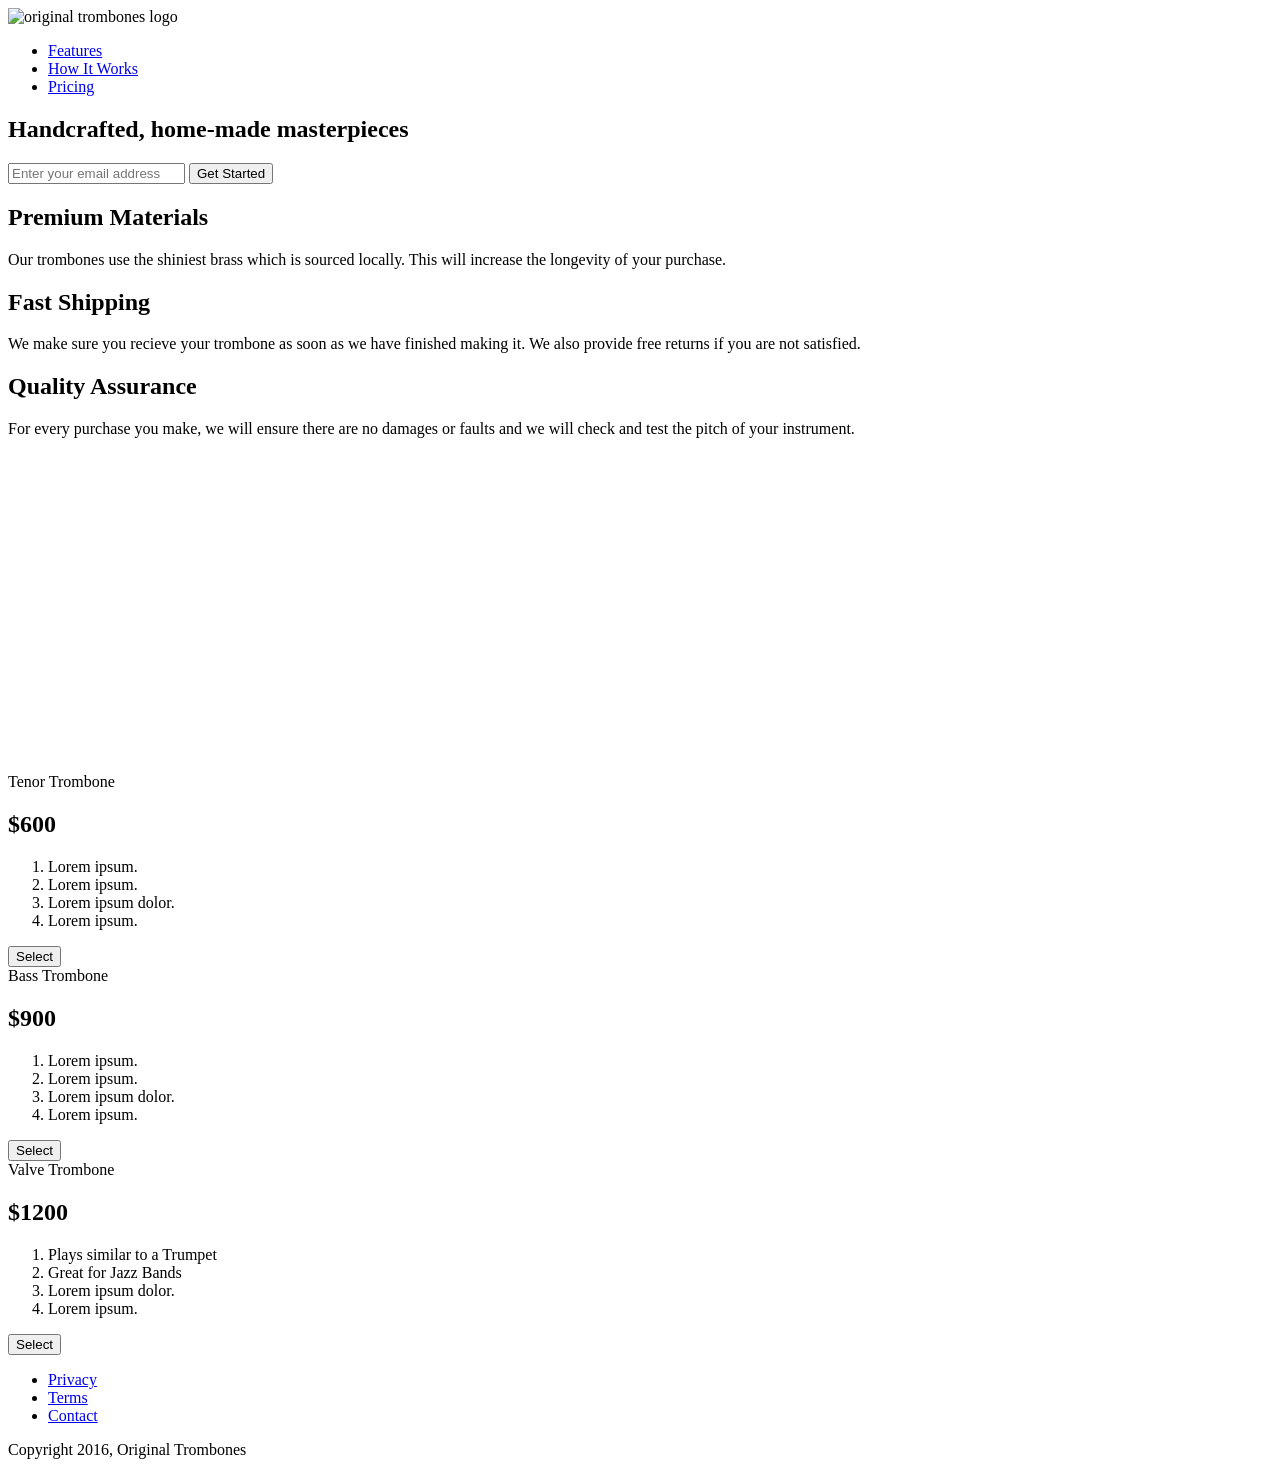
==== product_landing_page.html @ c8ff0e42 "On branch main  Your branch is up to date with 'origin/main'.  Changes to be committed: 	new file:  " ====
<!DOCTYPE html>
<html>
  <head>
    <link rel="stylesheet" href="styles.css" />
    <link 
    rel="stylesheet" 
    href="https://cdnjs.cloudflare.com/ajax/libs/font-awesome/6.6.0/css/fontawesome.min.css" 
    integrity="sha512-B46MVOJpI6RBsdcU307elYeStF2JKT87SsHZfRSkjVi4/iZ3912zXi45X5/CBr/GbCyLx6M1GQtTKYRd52Jxgw==" 
    crossorigin="anonymous" 
    referrerpolicy="no-referrer" />
  </head>
  <body>
    <div id="page-wrapper">
      <header id="header">
        <div class="logo">
          <img
            id="header-img"
            src="https://cdn.freecodecamp.org/testable-projects-fcc/images/product-landing-page-logo.png"
            alt="original trombones logo"
          />
        </div>

        <nav id="nav-bar">
          <ul>
            <li><a class="nav-link" href="#features">Features</a></li>
            <li><a class="nav-link" href="#how-it-works">How It Works</a></li>
            <li><a class="nav-link" href="#pricing">Pricing</a></li>
          </ul>
        </nav>
      </header>

      <div class="container"></div>

      <section id="hero">
        <h2>Handcrafted, home-made masterpieces</h2>
        <form id="form" action="https://www.freecodecamp.com/email-submit">
          <input
            name="email"
            id="email"
            type="email"
            placeholder="Enter your email address"
            required
          />
          <input id="submit" type="submit" value="Get Started" class="btn" />
        </form>
      </section>

      <div class="container">
        <section id="features">
          <div class="grid">
            <div class="icon"><i class="fa fa-3x fa-fire"></i></div>
            <div class="desc">
              <h2>Premium Materials</h2>
              <p>
                Our trombones use the shiniest brass which is sourced locally.
                This will increase the longevity of your purchase.
              </p>
            </div>
          </div>
          <div class="grid">
            <div class="icon"><i class="fa fa-3x fa-truck"></i></div>
            <div class="desc">
              <h2>Fast Shipping</h2>
              <p>
                We make sure you recieve your trombone as soon as we have
                finished making it. We also provide free returns if you are not
                satisfied.
              </p>
            </div>
          </div>
          <div class="grid">
            <div class="icon">
              <i class="fa fa-3x fa-battery-full" aria-hidden="true"></i>
            </div>
            <div class="desc">
              <h2>Quality Assurance</h2>
              <p>
                For every purchase you make, we will ensure there are no damages
                or faults and we will check and test the pitch of your
                instrument.
              </p>
            </div>
          </div>
        </section>
        <section id="how-it-works">
          <iframe
            id="video"
            height="315"
            src="https://www.youtube-nocookie.com/embed/y8Yv4pnO7qc?rel=0&amp;controls=0&amp;showinfo=0"
            frameborder="0"
            allowfullscreen
          ></iframe>
        </section>
        <section id="pricing">
          <div class="product" id="tenor">
            <div class="level">Tenor Trombone</div>
            <h2>$600</h2>
            <ol>
              <li>Lorem ipsum.</li>
              <li>Lorem ipsum.</li>
              <li>Lorem ipsum dolor.</li>
              <li>Lorem ipsum.</li>
            </ol>
            <button class="btn">Select</button>
          </div>
          <div class="product" id="bass">
            <div class="level">Bass Trombone</div>
            <h2>$900</h2>
            <ol>
              <li>Lorem ipsum.</li>
              <li>Lorem ipsum.</li>
              <li>Lorem ipsum dolor.</li>
              <li>Lorem ipsum.</li>
            </ol>
            <button class="btn">Select</button>
          </div>
          <div class="product" id="valve">
            <div class="level">Valve Trombone</div>
            <h2>$1200</h2>
            <ol>
              <li>Plays similar to a Trumpet</li>
              <li>Great for Jazz Bands</li>
              <li>Lorem ipsum dolor.</li>
              <li>Lorem ipsum.</li>
            </ol>
            <button class="btn">Select</button>
          </div>
        </section>
        <footer>
          <ul>
            <li><a href="#">Privacy</a></li>
            <li><a href="#">Terms</a></li>
            <li><a href="#">Contact</a></li>
          </ul>
          <span>Copyright 2016, Original Trombones</span>
        </footer>
      </div>
    </div>
  </body>
</html>
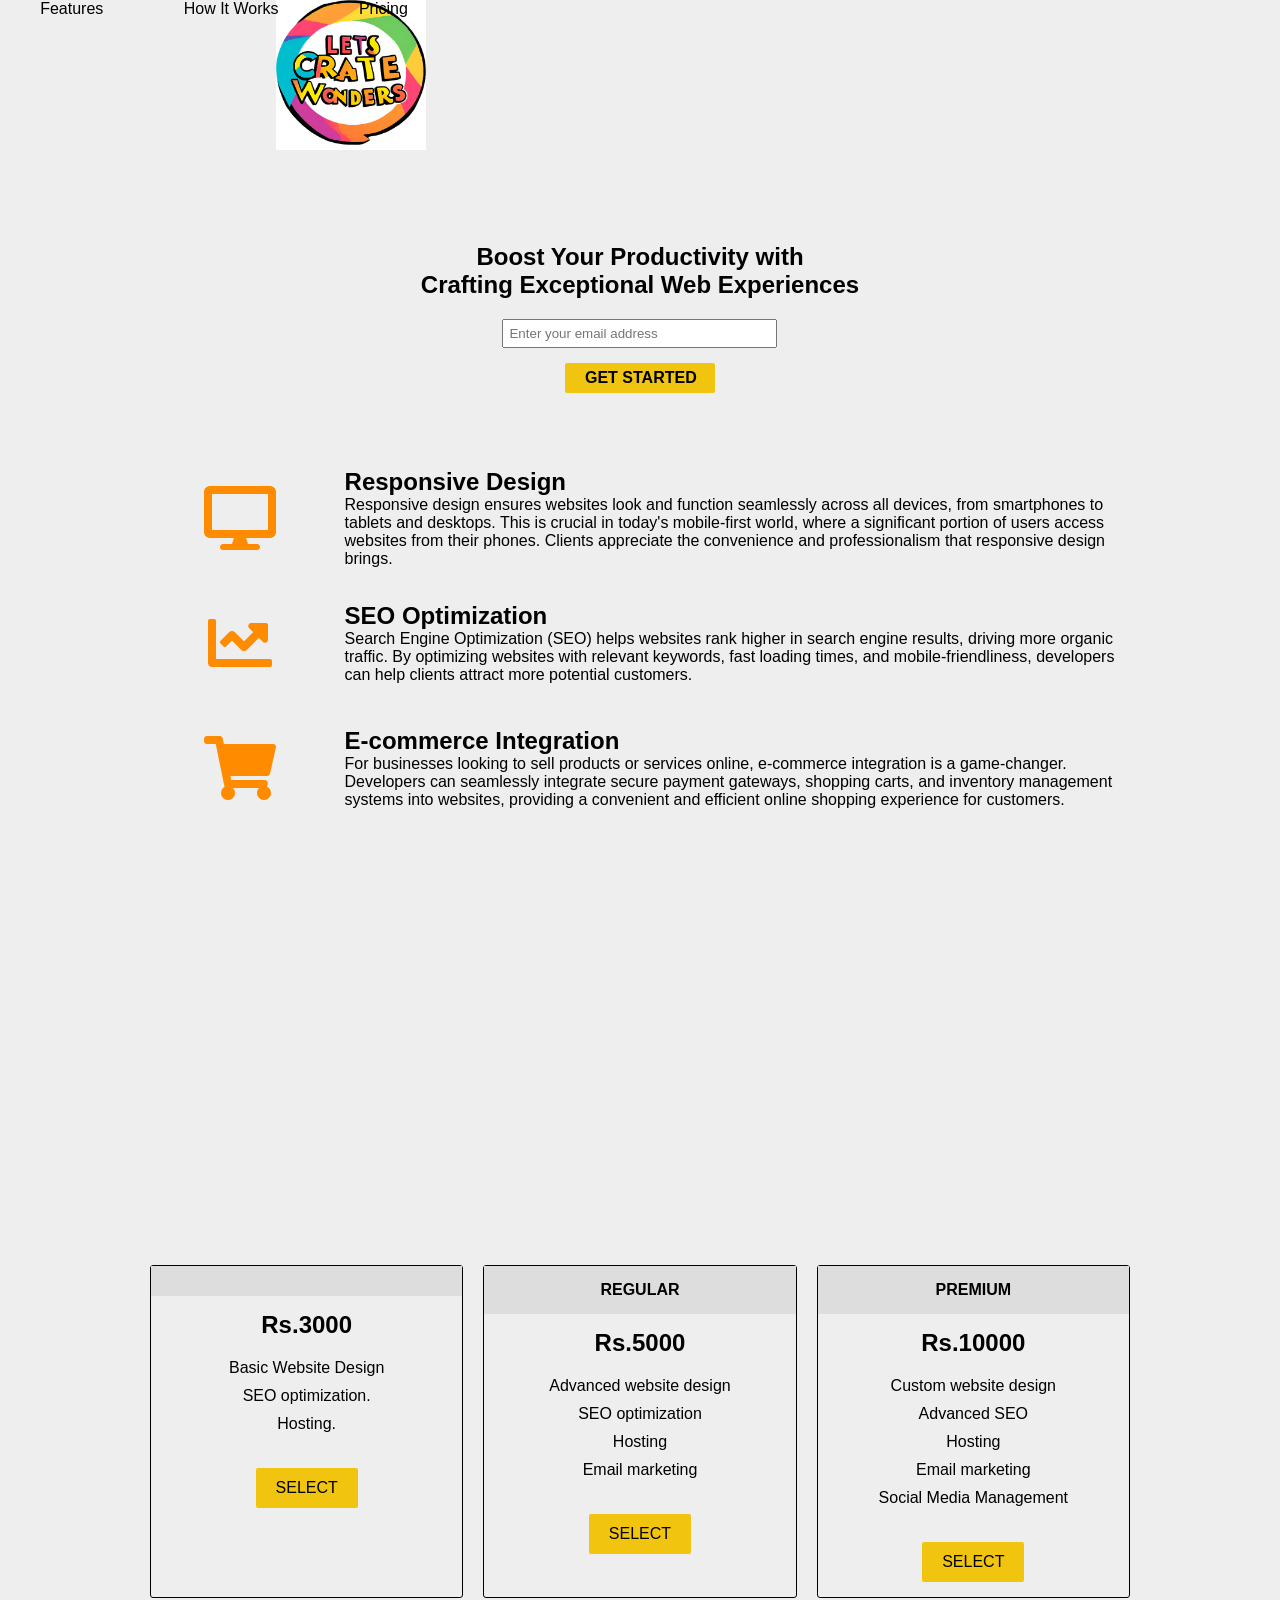
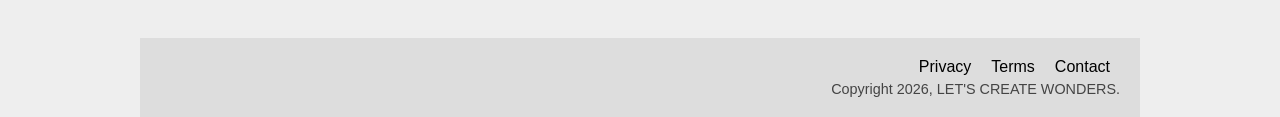
==== commit 850c7d06: "modified:   product_landing_page.html 	new file:   styles.css 	renamed:    work!.png -> work.png" ====
--- a/product_landing_page.html
+++ b/product_landing_page.html
@@ -1,14 +1,13 @@
-
 <!DOCTYPE html>
 <html>
   <head>
     <link rel="stylesheet" href="styles.css" />
-    <link 
-    rel="stylesheet" 
-    href="https://cdnjs.cloudflare.com/ajax/libs/font-awesome/6.6.0/css/fontawesome.min.css" 
-    integrity="sha512-B46MVOJpI6RBsdcU307elYeStF2JKT87SsHZfRSkjVi4/iZ3912zXi45X5/CBr/GbCyLx6M1GQtTKYRd52Jxgw==" 
-    crossorigin="anonymous" 
-    referrerpolicy="no-referrer" />
+    <link
+      rel="stylesheet"
+      href="https://use.fontawesome.com/releases/v5.8.1/css/all.css"
+      integrity="sha384-50oBUHEmvpQ+1lW4y57PTFmhCaXp0ML5d60M1M7uH2+nqUivzIebhndOJK28anvf"
+      crossorigin="anonymous"
+    />
   </head>
   <body>
     <div id="page-wrapper">
@@ -16,8 +15,8 @@
         <div class="logo">
           <img
             id="header-img"
-            src="https://cdn.freecodecamp.org/testable-projects-fcc/images/product-landing-page-logo.png"
-            alt="original trombones logo"
+            src="work.png"
+            alt="Let's Create Wonder Logo"
           />
         </div>
 
@@ -33,7 +32,7 @@
       <div class="container"></div>
 
       <section id="hero">
-        <h2>Handcrafted, home-made masterpieces</h2>
+        <h2>Boost Your Productivity with<br>Crafting Exceptional Web Experiences</h2>
         <form id="form" action="https://www.freecodecamp.com/email-submit">
           <input
             name="email"
@@ -49,80 +48,87 @@
       <div class="container">
         <section id="features">
           <div class="grid">
-            <div class="icon"><i class="fa fa-3x fa-fire"></i></div>
+            <div class="icon">
+              <i class="fas fa-desktop"></i>
+            </div>
             <div class="desc">
-              <h2>Premium Materials</h2>
+              <h2>Responsive Design</h2>
               <p>
-                Our trombones use the shiniest brass which is sourced locally.
-                This will increase the longevity of your purchase.
-              </p>
-            </div>
-          </div>
-          <div class="grid">
-            <div class="icon"><i class="fa fa-3x fa-truck"></i></div>
-            <div class="desc">
-              <h2>Fast Shipping</h2>
-              <p>
-                We make sure you recieve your trombone as soon as we have
-                finished making it. We also provide free returns if you are not
-                satisfied.
+                Responsive design ensures websites look and function seamlessly across all devices, 
+                from smartphones to tablets and desktops. This is crucial in today's mobile-first world,
+                where a significant portion of users access websites from their phones. 
+                Clients appreciate the convenience and professionalism that responsive design brings.
               </p>
             </div>
           </div>
           <div class="grid">
             <div class="icon">
-              <i class="fa fa-3x fa-battery-full" aria-hidden="true"></i>
+              <i class="fas fa-chart-line"></i>
             </div>
             <div class="desc">
-              <h2>Quality Assurance</h2>
+              <h2>SEO Optimization</h2>
               <p>
-                For every purchase you make, we will ensure there are no damages
-                or faults and we will check and test the pitch of your
-                instrument.
+                Search Engine Optimization (SEO) helps websites rank higher in search engine results, 
+                driving more organic traffic. By optimizing websites with relevant keywords, 
+                fast loading times, and mobile-friendliness, developers can help clients attract more potential customers.
+              </p>
+            </div>
+          </div>
+          <div class="grid">
+            <div class="icon">
+              <i class="fas fa-shopping-cart"></i>
+            </div>
+            <div class="desc">
+              <h2>E-commerce Integration</h2>
+              <p>
+                For businesses looking to sell products or services online, e-commerce integration is a game-changer. 
+                Developers can seamlessly integrate secure payment gateways, shopping carts, and inventory management systems into websites, 
+                providing a convenient and efficient online shopping experience for customers.
               </p>
             </div>
           </div>
         </section>
         <section id="how-it-works">
-          <iframe
-            id="video"
-            height="315"
-            src="https://www.youtube-nocookie.com/embed/y8Yv4pnO7qc?rel=0&amp;controls=0&amp;showinfo=0"
-            frameborder="0"
-            allowfullscreen
-          ></iframe>
+          <iframe  id="video"
+           width="560" 
+           height="315" 
+           src="https://www.youtube.com/embed/m00MJDypR5I?si=diZXu0Ab8KLw0pPm" 
+           title="YouTube video player" 
+           frameborder="0" 
+           allow="accelerometer; autoplay; clipboard-write; encrypted-media; gyroscope; picture-in-picture; web-share" 
+           referrerpolicy="strict-origin-when-cross-origin" allowfullscreen></iframe>
         </section>
         <section id="pricing">
           <div class="product" id="tenor">
-            <div class="level">Tenor Trombone</div>
-            <h2>$600</h2>
+            <div class="level"></div>
+            <h2>Rs.3000</h2>
             <ol>
-              <li>Lorem ipsum.</li>
-              <li>Lorem ipsum.</li>
-              <li>Lorem ipsum dolor.</li>
-              <li>Lorem ipsum.</li>
+              <li>Basic Website Design </li>
+              <li>SEO optimization.</li>
+              <li>Hosting.</li>
             </ol>
             <button class="btn">Select</button>
           </div>
           <div class="product" id="bass">
-            <div class="level">Bass Trombone</div>
-            <h2>$900</h2>
+            <div class="level">Regular</div>
+            <h2>Rs.5000</h2>
             <ol>
-              <li>Lorem ipsum.</li>
-              <li>Lorem ipsum.</li>
-              <li>Lorem ipsum dolor.</li>
-              <li>Lorem ipsum.</li>
+              <li>Advanced website design</li>
+              <li>SEO optimization</li>
+              <li>Hosting</li>
+              <li>Email marketing</li>
             </ol>
             <button class="btn">Select</button>
           </div>
           <div class="product" id="valve">
-            <div class="level">Valve Trombone</div>
-            <h2>$1200</h2>
+            <div class="level">Premium</div>
+            <h2>Rs.10000</h2>
             <ol>
-              <li>Plays similar to a Trumpet</li>
-              <li>Great for Jazz Bands</li>
-              <li>Lorem ipsum dolor.</li>
-              <li>Lorem ipsum.</li>
+              <li>Custom website design</li>
+              <li>Advanced SEO</li>
+              <li>Hosting</li>
+              <li>Email marketing</li>
+              <li>Social Media Management</li>
             </ol>
             <button class="btn">Select</button>
           </div>
@@ -133,7 +139,11 @@
             <li><a href="#">Terms</a></li>
             <li><a href="#">Contact</a></li>
           </ul>
-          <span>Copyright 2016, Original Trombones</span>
+          <span id="copyright"></span>
+
+          <script>
+            document.getElementById("copyright").innerHTML = `Copyright ${new Date().getFullYear()}, LET'S CREATE WONDERS.`;
+          </script>
         </footer>
       </div>
     </div>
--- a/styles.css
+++ b/styles.css
@@ -0,0 +1,343 @@
+
+:root {
+  --background-color-light: #eee;
+  --primary-color: #f1c40f;
+  --hover-color-orange: orange;
+  --text-color: #000;
+  --border-color-black: #000;
+}
+
+* {
+  margin: 0;
+  padding: 0;
+  box-sizing: border-box;
+}
+
+body {
+  background-color: var(--background-color-light);
+  font-family: 'Lato', sans-serif;
+}
+
+#page-wrapper {
+  position: relative;
+}
+
+li {
+  list-style: none;
+}
+
+a {
+  color: var(--text-color);
+  text-decoration: none;
+  cursor: pointer;
+}
+
+a:hover {
+  color: var(--hover-color-orange);
+  transition: color 0.3s ease-in-out;
+}
+
+/** global classes styling **/
+
+.container {
+  max-width: 1000px;
+  width: 100%;
+  margin: 0 auto;
+}
+
+.btn {
+  padding: 0 20px;
+  height: 40px;
+  font-size: 1em;
+  font-weight: 900;
+  text-transform: uppercase;
+  border: 3px var(--border-color-black) solid;
+  border-radius: 2px;
+  background: transparent;
+  cursor: pointer;
+  transition: background-color 0.3s ease-in-out, color 0.3s ease-in-out;
+}
+
+.btn:hover {
+  background-color: var(--primary-color);
+  color: #fff;
+}
+
+.grid {
+  display: flex;
+}
+
+header {
+  position: relative;
+  z-index: 1;
+  top: 0;
+  min-height: 75px;
+  padding: 0 20px;
+  display: flex;
+  justify-content: space-around;
+  align-items: center;
+  background-color: var(--background-color);
+}
+
+@media (max-width: 600px) {
+  header {
+    flex-wrap: wrap;
+  }
+}
+
+.logo {
+  width: 60vw;
+}
+
+@media (max-width: 650px) {
+  .logo {
+    margin-top: 15px;
+    width: 100%;
+    position: relative;
+  }
+}
+
+.logo > img {
+  width: auto;
+  height: auto;
+  max-width: 150px;
+  display: flex;
+  justify-content: center;
+  align-items: center;
+  text-align: center;
+  margin-left: 20px;
+}
+
+@media (max-width: 650px) {
+  .logo > img {
+    margin: 0 auto;
+  }
+}
+
+nav {
+  font-weight: 400;
+}
+
+@media (max-width: 650px) {
+  nav {
+    margin-top: 10px;
+    width: 100%;
+    display: flex;
+    flex-direction: column;
+    align-items: center;
+    text-align: center;
+    padding: 0 50px;
+  }
+  nav li {
+    padding-bottom: 5px;
+  }
+}
+
+nav > ul {
+  width: 35vw;
+  display: flex;
+  flex-direction: row;
+  justify-content: space-around;
+}
+
+@media (max-width: 650px) {
+  nav > ul {
+    flex-direction: column;
+  }
+}
+
+#hero {
+  display: flex;
+  flex-direction: column;
+  align-items: center;
+  justify-content: center;
+  text-align: center;
+  height: 200px;
+  margin-top: 75px;
+  padding: 20px;
+}
+.grid .icon i {
+  font-size: 4em; 
+}
+#nav-bar {
+  position: fixed;
+  top: 0;
+  width: 100%;
+}
+#hero > h2 {
+  margin-bottom: 20px;
+  word-wrap: break-word;
+}
+
+#hero input[type='email'] {
+  max-width: 275px;
+  width: 100%;
+  padding: 5px;
+}
+
+#hero input[type='submit'] {
+  max-width: 150px;
+  width: 100%;
+  height: 30px;
+  margin: 15px 0;
+  border: 0;
+  background-color: var(--primary-color);
+  cursor: pointer;
+  transition: background-color 0.3s ease-in-out;
+}
+
+#hero input[type='submit']:hover {
+  background-color: var(--hover-color-orange);
+}
+
+@media (max-width: 650px) {
+  #hero {
+    margin-top: 120px;
+  }
+}
+
+#features {
+  margin-top: 30px;
+}
+
+#features .icon {
+  display: flex;
+  align-items: center;
+  justify-content: center;
+  height: 125px;
+  width: 20vw;
+  color: darkorange;
+}
+
+@media (max-width: 550px) {
+  #features .icon {
+    display: none;
+  }
+}
+
+#features .desc {
+  display: flex;
+  flex-direction: column;
+  justify-content: center;
+  height: 125px;
+  width: 80vw;
+  padding: 5px;
+}
+
+@media (max-width: 550px) {
+  #features .desc {
+    width: 100%;
+    text-align: center;
+    padding: 0;
+    height: 150px;
+  }
+}
+
+@media (max-width: 650px) {
+  #features {
+    margin-top: 0;
+  }
+}
+
+#how-it-works {
+  margin-top: 50px;
+  display: flex;
+  justify-content: center;
+}
+
+#how-it-works > iframe {
+  max-width: 560px;
+  width: 100%;
+}
+
+#pricing {
+  margin-top: 60px;
+  display: flex;
+  flex-direction: row;
+  justify-content: center;
+}
+
+.product {
+  display: flex;
+  flex-direction: column;
+  align-items: center;
+  text-align: center;
+  width: calc(100% / 3);
+  margin: 10px;
+  border: 1px solid var(--border-color-black);
+  border-radius: 3px;
+  transition: transform 0.3s;
+}
+
+.product:hover {
+  transform: scale(1.05);
+}
+
+.product > .level {
+  background-color: #ddd;
+  color: black;
+  padding: 15px 0;
+  width: 100%;
+  text-transform: uppercase;
+  font-weight: 700;
+}
+
+.product > h2 {
+  margin-top: 15px;
+}
+
+.product > ol {
+  margin: 15px 0;
+}
+
+.product > ol > li {
+  padding: 5px 0;
+}
+
+.product > button {
+  border: 0;
+  margin: 15px 0;
+  background-color: var(--primary-color);
+  font-weight: 400;
+  cursor: pointer;
+  transition: background-color 0.3s;
+}
+
+.product > button:hover {
+  background-color: var(--hover-color-orange);
+}
+
+@media (max-width: 800px) {
+  #pricing {
+    flex-direction: column;
+  }
+  .product {
+    max-width: 300px;
+    width: 100%;
+    margin: 0 auto;
+    margin-bottom: 10px;
+  }
+}
+
+footer {
+  margin-top: 30px;
+  background-color: #ddd;
+  padding: 20px;
+}
+
+footer > ul {
+  display: flex;
+  justify-content: flex-end;
+}
+
+footer > ul > li {
+  padding: 0 10px;
+}
+
+footer > span {
+  margin-top: 5px;
+  display: flex;
+  justify-content: flex-end;
+  font-size: 0.9em;
+  color: #444;
+}
